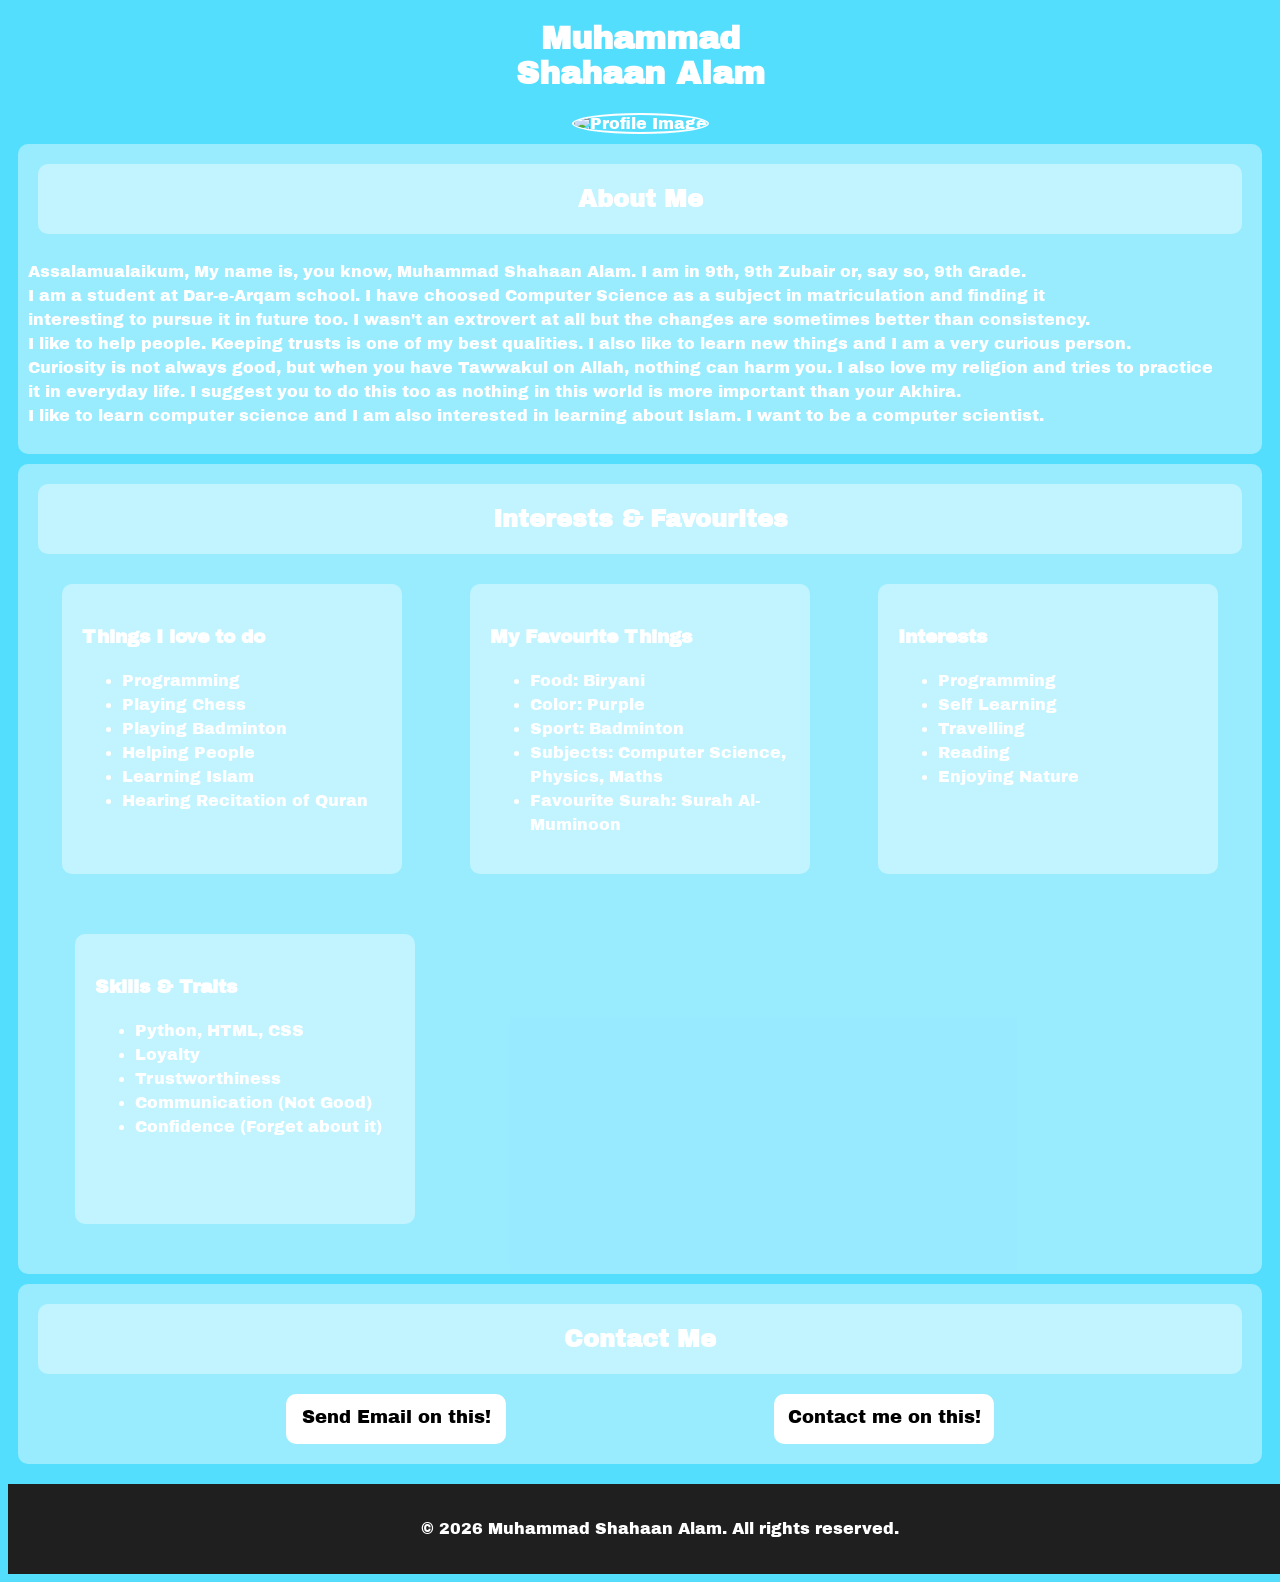
==== index.html @ 2278368e "Rename First.html to index.html" ====
<!DOCTYPE html>
<html lang="en">
<head>
    <meta charset="UTF-8">
    <meta name="viewport" content="width=device-width, initial-scale=1.0">
    <title>My Profile 2.0</title>
    <link rel="stylesheet" href="First.css">
    <link rel="icon" type="image/svg" href="D:\Programming languages\Full Stack\HTML\Images\Icon.svg">
    <link rel="preconnect" href="https://fonts.googleapis.com">
    <link rel="preconnect" href="https://fonts.gstatic.com" crossorigin>
    <link href="https://fonts.googleapis.com/css2?family=Archivo+Black&family=Bebas+Neue&display=swap" rel="stylesheet">
</head>
<body>
    <header style="text-align: center;">
        <h1>Muhammad <br> Shahaan Alam</h1>
        <img src="D:\Programming languages\Full Stack\HTML\Images\Profile_img.jpeg" alt="Profile Image" id="Profile_Picture">
    </header>
    
    <main>
        <section id="About-me">
            <div class="Sub-Headings"><h2>About Me</h2></div>
            <p>
               Assalamualaikum, My name is, you know, Muhammad Shahaan Alam. I am in 9th, 9th Zubair or, say so, 9th Grade. <br>
               I am a student at Dar-e-Arqam school. I have choosed Computer Science as a subject in matriculation and finding it <br>
               interesting to pursue it in future too. I wasn't an extrovert at all but the changes are sometimes better than consistency. <br>
               I like to help people. Keeping trusts is one of my best qualities. I also like to learn new things and I am a very curious person. <br>
               Curiosity is not always good, but when you have Tawwakul on Allah, nothing can harm you. I also love my religion and tries to practice <br>
               it in everyday life. I suggest you to do this too as nothing in this world is more important than your Akhira. <br>
               I like to learn computer science and I am also interested in learning about Islam. I want to be a computer scientist. <br>
            </p>
        </section>

        <section id="Interests">
            <div class="Sub-Headings"><h2>Interests & Favourites</h2></div>
            <div class="box" id="box1">
                <h3>Things I love to do</h3>
                <ul>
                    <li>Programming</li>
                    <li>Playing Chess</li>
                    <li>Playing Badminton</li>
                    <li>Helping People</li>
                    <li>Learning Islam</li>
                    <li>Hearing Recitation of Quran</li>
                </ul>
            </div>
            <div class="box" id="box2">
                <h3>My Favourite Things</h3>
                <ul>
                    <li>Food: Biryani</li>
                    <li>Color: Purple</li>
                    <li>Sport: Badminton</li>
                    <li>Subjects: Computer Science, Physics, Maths</li>
                    <li>Favourite Surah: Surah Al-Muminoon</li>
                </ul>
            </div>
            <div class="box" id="box3">
                <h3>Interests</h3>
                <ul>
                    <li>Programming</li>
                    <li>Self Learning</li>
                    <li>Travelling</li>
                    <li>Reading</li>
                    <li>Enjoying Nature</li>
                </ul>
            </div>
            <div class="box" id="box4">
                <h3>Skills & Traits</h3>
                <ul>
                    <li>Python, HTML, CSS</li>
                    <li>Loyalty</li>
                    <li>Trustworthiness</li>
                    <li>Communication (Not Good)</li>
                    <li>Confidence (Forget about it)</li>
                </ul>
            </div>    

            <iframe data-testid="embed-iframe" style="border-radius:10px;" src="https://open.spotify.com/embed/track/6QyYO3BiDp4187Jgj0KLZm?utm_source=generator&theme=0" width="60%" height="300" frameBorder="0" allowfullscreen="" allow="autoplay; clipboard-write; encrypted-media; fullscreen; picture-in-picture" loading="lazy"></iframe>
        </section>

        <section id="Contact">
            <h2 class="Sub-Headings">Contact Me</h2>
            <a href="mailto:alamshahaan12@gmail.com">Send Email on this!</a>
            <a href="tel:+923314339726">Contact me on this!</a>
        </section>
    </main>

    <footer style="text-align: center; margin-top: 20px;">
        <p>&copy; 2026 Muhammad Shahaan Alam. All rights reserved.</p>
    </footer>
</body>
</html>
---- First.css ----
#Profile_Picture {
    height: 350px;
    width: 280px;
    border-radius: 50%;
    transition: all;
    transition-duration: 0.2s;
    display: inline;
    border: 2px solid white;
}

#Profile_Picture:hover {
    height: 360px;
    width: 290px;
    border: 3px solid white;
}

body {
    background-color: #54DEFD;
    color: white;
    font-family: "Archivo Black", sans-serif;
    animation-name: backgroundColorChange;
    animation-duration: 4s;
    animation-iteration-count: infinite;
    animation-direction: alternate;
}

.archivo-black-regular {
  font-family: "Archivo Black", sans-serif;
  font-weight: 400;
  font-style: normal;
}


@keyframes backgroundColorChange {
   0% {
        background-color: #07393c;
    }

    50% {
        background-color: #2c666e;
    }

    100% {
        background-color: #90ddf0;
    }
}

section {
    padding: 10px;
    margin: 10px;
    border-radius: 10px;
    background-color: rgba(255, 255, 255, 0.4);
    line-height: 1.5;
}

#Interests {
    display: flex;
    flex-direction: row;
    flex-wrap: wrap;
    justify-content: space-around;
    align-items: center;

}

.box {
    height: 250px;
    width: 300px;
    display: inline;
    background-color: rgba(255, 255, 255, 0.4);
    margin: 20px;
    padding: 20px;
    border-radius: 10px;
    transition: all;
    transition-duration: 0.2s;
}

.box:hover {
    background-color: rgba(255, 255, 255, 0.8);
    height: 270px;
    width: 320px;
    color: black;
}

.Sub-Headings {
    background-color: rgba(255, 255, 255, 0.4);
    padding: 10px;
    margin: 10px;
    border-radius: 10px;
    text-align: center;
    width: 100%;
    height: 50px;
    transition: all;
    transition-duration: 0.2s;
    display: flex;
    justify-content: center;
    align-items: center;
}

.Sub-Headings:hover {
    background-color: rgba(255, 255, 255, 0.8);
    height: 60px;
    color: black;
}

#About-me {
    display: flex;
    flex-direction: row;
    flex-wrap: wrap;
    text-align: justify;
}

#Contact {
    display: flex;
    flex-direction: row;
    flex-wrap: wrap;
    justify-content: space-evenly;
}

a {
    color: Black;
    background-color: white;
    height: 30px;
    width: 200px;
    padding: 10px;
    margin: 10px;
    text-decoration: none;
    text-align: center;
    border-radius: 10px;
    transition: all;
    transition-duration: 0.2s;
    font-size: 18px;
}

a:hover {
    background-color: black;
    color: white;
    height: 50px;
    width: 220px;
    font-size: 20px;
}

iframe {
    transition: all;
    transition-duration: 0.2s;
    height: 300px;
    width: 60%;
    transition-timing-function: ease-in-out;
    margin: 70px 0px 0px 0px;
}

iframe:hover {
    height: 320px;
    width: 62%;
}

footer {
    height: 50px;
    width: 100%;
    padding: 20px;
    background-color: rgb(32, 31, 31);
}
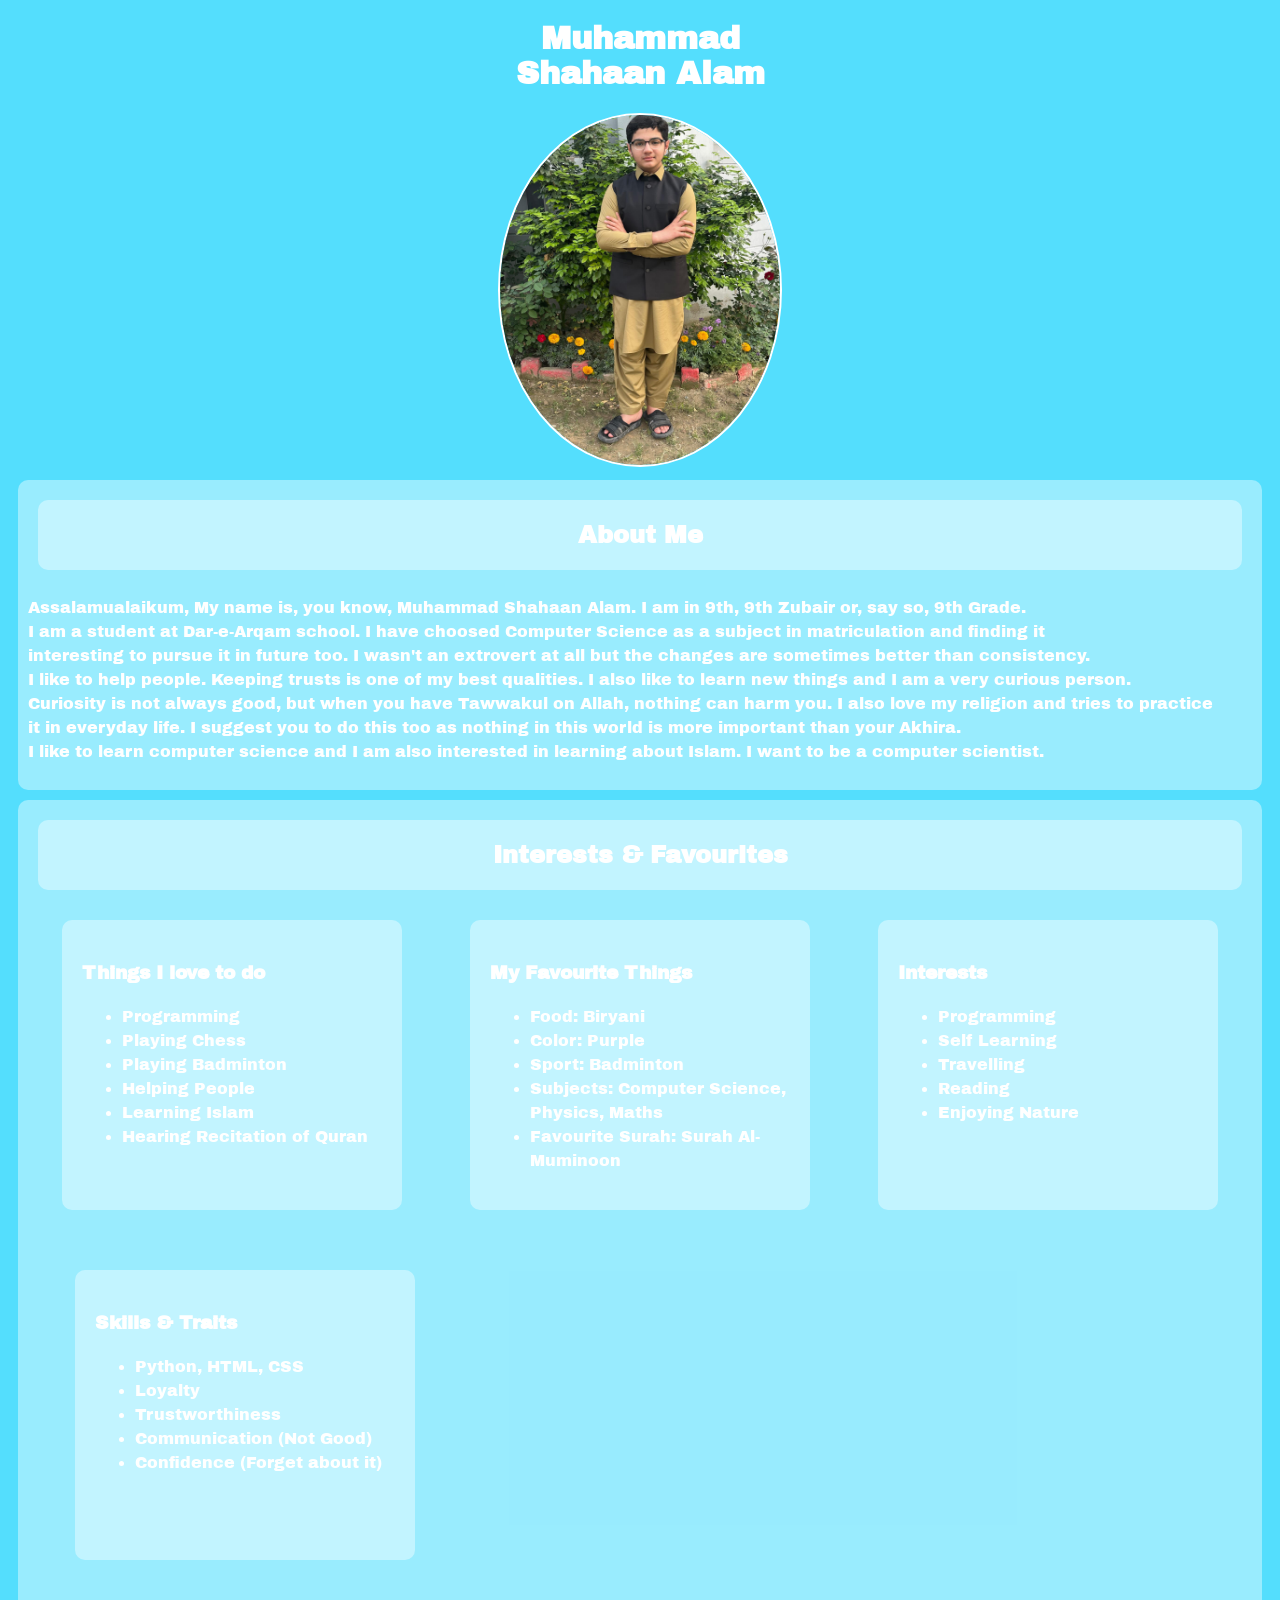
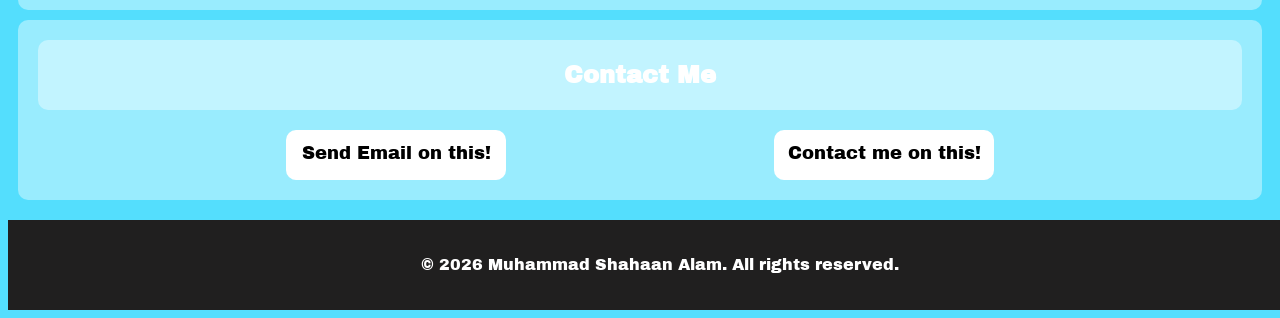
==== commit dc7d9428: "Refactor index.html for relative image paths Updated image paths to relative URLs and cleaned up HTM" ====
--- a/index.html
+++ b/index.html
@@ -5,7 +5,7 @@
     <meta name="viewport" content="width=device-width, initial-scale=1.0">
     <title>My Profile 2.0</title>
     <link rel="stylesheet" href="First.css">
-    <link rel="icon" type="image/svg" href="D:\Programming languages\Full Stack\HTML\Images\Icon.svg">
+    <link rel="icon" type="image/svg" href="Icon.svg">
     <link rel="preconnect" href="https://fonts.googleapis.com">
     <link rel="preconnect" href="https://fonts.gstatic.com" crossorigin>
     <link href="https://fonts.googleapis.com/css2?family=Archivo+Black&family=Bebas+Neue&display=swap" rel="stylesheet">
@@ -13,7 +13,7 @@
 <body>
     <header style="text-align: center;">
         <h1>Muhammad <br> Shahaan Alam</h1>
-        <img src="D:\Programming languages\Full Stack\HTML\Images\Profile_img.jpeg" alt="Profile Image" id="Profile_Picture">
+        <img src="Profile_img.jpeg" alt="Profile Image" id="Profile_Picture">
     </header>
     
     <main>
